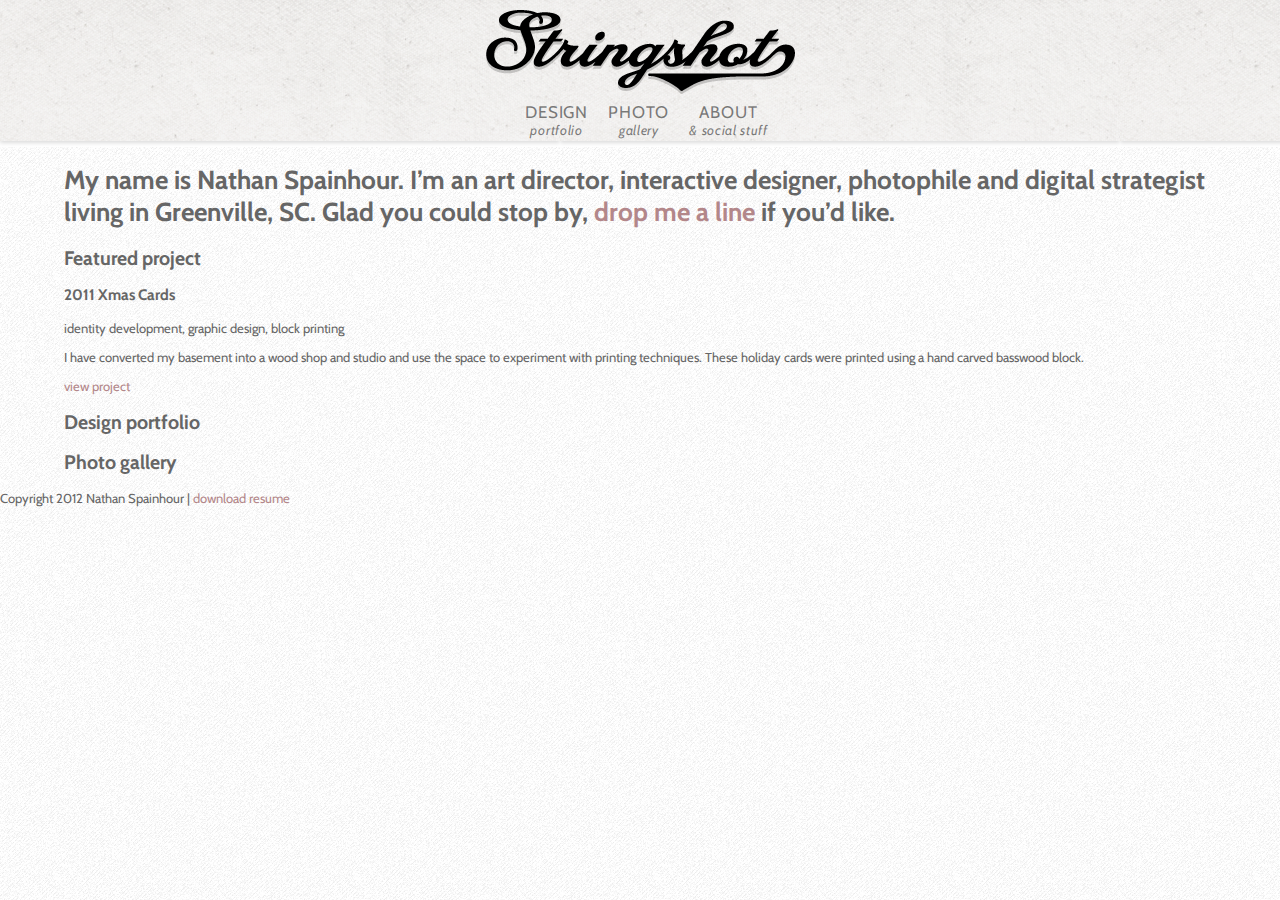
==== index.html @ ee803508 "initial commit" ====
<!doctype html>
<!--[if lt IE 7]> <html class="no-js ie6 oldie" lang="en"> <![endif]-->
<!--[if IE 7]>    <html class="no-js ie7 oldie" lang="en"> <![endif]-->
<!--[if IE 8]>    <html class="no-js ie8 oldie" lang="en"> <![endif]-->
<!--[if gt IE 8]><!--> <html class="no-js" lang="en"> <!--<![endif]-->
<head>
	<meta charset="utf-8">
	<meta http-equiv="X-UA-Compatible" content="IE=edge,chrome=1">

	<title></title>
	<meta name="description" content="Stringshot is the online home of Nathan Spainhour. ">
	<meta name="author" content="Nathan Spainhour">

	<meta name="viewport" content="width=device-width,initial-scale=1">

	<link rel="stylesheet" href="css/style.css">
	<link href='http://fonts.googleapis.com/css?family=Cabin:400,500,400italic,500italic' rel='stylesheet' type='text/css'>

	<script src="js/libs/modernizr-2.0.6.min.js"></script>
</head>
<body>

<div id="container">
	
	<header>
		<nav>
			<div class="logo ir"><a href="#"></a></div>
			<ul>
				<li><a href="#">Design<br /><span class="inlineItalics">portfolio</span></a></li>
				<li><a href="#">Photo<br /><span class="inlineItalics">gallery</span></a></li>
				<li><a href="#">About<br /><span class="inlineItalics">& social stuff</span></a></li>
			</ul>
		</nav>
	</header>
	
	<section id="main" role="main">
		
		<h1>My name is Nathan Spainhour. I’m an art director, interactive designer, photophile and digital strategist living in Greenville, SC. Glad you could stop by, <a href="#">drop me a line</a> if you’d like.</h1>
		<div id="featuredProject">
			<h2>Featured <span class="inlineItalics">project</span></h2>
			<!-- image tag goes here? -->
			<div class="featuredProjectInfo">
				<h3>2011 Xmas Cards</h3>
				<p class="responsibilities">identity development, graphic design, block printing</p>
				<p class="project description">I have converted my basement into a wood shop and studio and use the space to experiment with printing techniques. These holiday cards were printed using a hand carved basswood block.</p>
				<a class="btn">view project</a>
			</div>
		</div>
		<div id="designPortfolioLink">
			<h2>Design <span class="inlineItalics">portfolio</span></h2>
			<!-- image tag goes here? -->
		</div>
		<div id="photoGalleryLink">
			<h2>Photo <span class="inlineItalics">gallery</span></h2>
			<!-- image tag goes here? -->
		</div>
		
	</section>
	<footer>
		<p class="copyright">Copyright 2012 Nathan Spainhour  |  <a href="#">download resume</a></p>
	</footer>
</div> <!--! end of #container -->

<script src="//ajax.googleapis.com/ajax/libs/jquery/1.7.1/jquery.min.js"></script>
<script>window.jQuery || document.write('<script src="js/libs/jquery-1.7.1.min.js"><\/script>')</script>

<!-- scripts concatenated and minified via ant build script-->
<script src="js/plugins.js"></script>
<script src="js/script.js"></script>
<!-- end scripts-->

<script>
	var _gaq=[['_setAccount','UA-XXXXX-X'],['_trackPageview']]; // Change UA-XXXXX-X to be your site's ID
	(function(d,t){var g=d.createElement(t),s=d.getElementsByTagName(t)[0];g.async=1;
	g.src=('https:'==location.protocol?'//ssl':'//www')+'.google-analytics.com/ga.js';
	s.parentNode.insertBefore(g,s)}(document,'script'));
</script>

<!--[if lt IE 7 ]>
	<script src="//ajax.googleapis.com/ajax/libs/chrome-frame/1.0.2/CFInstall.min.js"></script>
	<script>window.attachEvent("onload",function(){CFInstall.check({mode:"overlay"})})</script>
<![endif]-->

</body>
</html>
---- css/style.css ----
/*
 * HTML5 Boilerplate
 *
 * What follows is the result of much research on cross-browser styling.
 * Credit left inline and big thanks to Nicolas Gallagher, Jonathan Neal,
 * Kroc Camen, and the H5BP dev community and team.
 */


/* =============================================================================
   HTML5 element display
   ========================================================================== */

article, aside, details, figcaption, figure, footer, header, hgroup, nav, section { display: block; }
audio[controls], canvas, video { display: inline-block; *display: inline; *zoom: 1; }


/* =============================================================================
   Base
   ========================================================================== */

/*
 * 1. Correct text resizing oddly in IE6/7 when body font-size is set using em units
 *    http://clagnut.com/blog/348/#c790
 * 2. Force vertical scrollbar in non-IE
 * 3. Remove Android and iOS tap highlight color to prevent entire container being highlighted
 *    www.yuiblog.com/blog/2010/10/01/quick-tip-customizing-the-mobile-safari-tap-highlight-color/
 * 4. Prevent iOS text size adjust on device orientation change, without disabling user zoom
 *    www.456bereastreet.com/archive/201012/controlling_text_size_in_safari_for_ios_without_disabling_user_zoom/
 */

html { font-size: 100%; overflow-y: scroll; -webkit-overflow-scrolling: touch; -webkit-tap-highlight-color: rgba(0,0,0,0); -webkit-text-size-adjust: 100%; -ms-text-size-adjust: 100%; }

body { margin: 0; font-size: 13px; line-height: 1.231; }

body, button, input, select, textarea { font-family: sans-serif; color: #666666; }

/* 
 * These selection declarations have to be separate
 * No text-shadow: twitter.com/miketaylr/status/12228805301
 * Also: hot pink!
 */

::-moz-selection { background: #b3878a; color: #fff; text-shadow: none; }
::selection { background: #b3878a; color: #fff; text-shadow: none; }


/* =============================================================================
   Links
   ========================================================================== */

a { 
	color: #b3878a;
	text-decoration: none;}
a:visited { 
	color: #b3878a; 
	text-decoration: none;}
a:focus { outline: thin dotted; }

/* Improve readability when focused and hovered in all browsers: people.opera.com/patrickl/experiments/keyboard/test */
a:hover, a:active { outline: 0; }


/* =============================================================================
   Typography
   ========================================================================== */

abbr[title] { border-bottom: 1px dotted; }

b, strong { font-weight: bold; }

blockquote { margin: 1em 40px; }

dfn { font-style: italic; }

hr { display: block; height: 1px; border: 0; border-top: 1px solid #ccc; margin: 1em 0; padding: 0; }

ins { background: #ff9; color: #000; text-decoration: none; }

mark { background: #ff0; color: #000; font-style: italic; font-weight: bold; }

/* Redeclare monospace font family: en.wikipedia.org/wiki/User:Davidgothberg/Test59 */
pre, code, kbd, samp { font-family: monospace, monospace; _font-family: 'courier new', monospace; font-size: 1em; }

/* Improve readability of pre-formatted text in all browsers */
pre { white-space: pre; white-space: pre-wrap; word-wrap: break-word; }

q { quotes: none; }
q:before, q:after { content: ""; content: none; }

small { font-size: 85%; }

/* Position subscript and superscript content without affecting line-height: gist.github.com/413930 */
sub, sup { font-size: 75%; line-height: 0; position: relative; vertical-align: baseline; }
sup { top: -0.5em; }
sub { bottom: -0.25em; }


/* =============================================================================
   Lists
   ========================================================================== */

ul, ol { margin: 1em 0; padding: 0 0 0 40px; }
dd { margin: 0 0 0 40px; }
nav ul, nav ol { list-style: none; margin: 0; padding: 0; }


/* =============================================================================
   Embedded content
   ========================================================================== */

/*
 * Improve image quality when scaled in IE7
 * code.flickr.com/blog/2008/11/12/on-ui-quality-the-little-things-client-side-image-resizing/
 */

img { border: 0; -ms-interpolation-mode: bicubic; }

/*
 * Correct overflow displayed oddly in IE9 
 */

svg:not(:root) {
    overflow: hidden;
}


/* =============================================================================
   Figures
   ========================================================================== */

figure { margin: 0; }


/* =============================================================================
   Forms
   ========================================================================== */

form { margin: 0; }
fieldset { border: 0; margin: 0; padding: 0; }

/* 
 * 1. Correct color not inheriting in IE6/7/8/9 
 * 2. Correct alignment displayed oddly in IE6/7 
 */

legend { border: 0; *margin-left: -7px; padding: 0; }

/* Indicate that 'label' will shift focus to the associated form element */
label { cursor: pointer; }

/*
 * 1. Correct font-size not inheriting in all browsers
 * 2. Remove margins in FF3/4 S5 Chrome
 * 3. Define consistent vertical alignment display in all browsers
 */

button, input, select, textarea { font-size: 100%; margin: 0; vertical-align: baseline; *vertical-align: middle; }

/*
 * 1. Define line-height as normal to match FF3/4 (set using !important in the UA stylesheet)
 * 2. Correct inner spacing displayed oddly in IE6/7
 */

button, input { line-height: normal; *overflow: visible; }

/*
 * 1. Display hand cursor for clickable form elements
 * 2. Allow styling of clickable form elements in iOS
 */

button, input[type="button"], input[type="reset"], input[type="submit"] { cursor: pointer; -webkit-appearance: button; }

/*
 * Consistent box sizing and appearance
 */

input[type="checkbox"], input[type="radio"] { box-sizing: border-box; }
input[type="search"] { -moz-box-sizing: content-box; -webkit-box-sizing: content-box; box-sizing: content-box; }

/* 
 * Remove inner padding and border in FF3/4
 * www.sitepen.com/blog/2008/05/14/the-devils-in-the-details-fixing-dojos-toolbar-buttons/ 
 */

button::-moz-focus-inner, input::-moz-focus-inner { border: 0; padding: 0; }

/* Remove default vertical scrollbar in IE6/7/8/9 */
textarea { overflow: auto; vertical-align: top; }

/* Colors for form validity */
input:valid, textarea:valid {  }
input:invalid, textarea:invalid { background-color: #f0dddd; }


/* =============================================================================
   Tables
   ========================================================================== */

table { border-collapse: collapse; border-spacing: 0; }


/* =============================================================================
   Primary styles
   Author: Nathan Spainhour
   ========================================================================== */
body {
	font-family: 'Cabin', Arial, sans-serif;
	font-weight: 400;
	background: #fff url(../images/bg_body.png) repeat;
}


header {
	background: #fff url(../images/bg_header.png) repeat-x;
	height: 147px;
}

nav{
	width: 100%;
	margin: 0 auto 0 auto;
}

.logo{
	margin: 0 auto;
	background: url(../images/logo.png) no-repeat 0 10px;
	display: block;
	width: 309px;
	height: 94px;
}

nav ul{
	display: block;
	text-align: center;
	margin: 0 auto;
	width: 270px;
	margin-top: 10px;
}

nav ul li{
	display: block;
	padding-left: 20px; 
	float: left;
	text-transform: uppercase;
	line-height: 1em;
	letter-spacing: 0.05em;
	font-size: 1.3em;
}

nav ul li a:link{
	color: rgba(0,0,0,.5);	
}

nav ul li a:active, nav ul li a:hover, nav ul li a:visited{
	color: rgba(0,0,0,1);	
}

nav ul li span.inlineItalics{
	text-transform: none;
	font-weight: 400;
	font-style: italic;
	letter-spacing: 0.05em;
	font-size: .8em;
}

#main{
	width: 90%;
	margin: 0 auto;
}

#main h1{
	
}




/* =============================================================================
   Non-semantic helper classes
   Please define your styles before this section.
   ========================================================================== */

/* For image replacement */
.ir { display: block; text-indent: -999em; overflow: hidden; background-repeat: no-repeat; text-align: left; direction: ltr; }
.ir br { display: none; }

/* Hide for both screenreaders and browsers:
   css-discuss.incutio.com/wiki/Screenreader_Visibility */
.hidden { display: none; visibility: hidden; }

/* Hide only visually, but have it available for screenreaders: by Jon Neal.
  www.webaim.org/techniques/css/invisiblecontent/  &  j.mp/visuallyhidden */
.visuallyhidden { border: 0; clip: rect(0 0 0 0); height: 1px; margin: -1px; overflow: hidden; padding: 0; position: absolute; width: 1px; }

/* Extends the .visuallyhidden class to allow the element to be focusable when navigated to via the keyboard: drupal.org/node/897638 */
.visuallyhidden.focusable:active, .visuallyhidden.focusable:focus { clip: auto; height: auto; margin: 0; overflow: visible; position: static; width: auto; }

/* Hide visually and from screenreaders, but maintain layout */
.invisible { visibility: hidden; }

/* Contain floats: nicolasgallagher.com/micro-clearfix-hack/ */ 
.clearfix:before, .clearfix:after { content: ""; display: table; }
.clearfix:after { clear: both; }
.clearfix { zoom: 1; }



/* =============================================================================
   PLACEHOLDER Media Queries for Responsive Design.
   These override the primary ('mobile first') styles
   Modify as content requires.
   ========================================================================== */

@media only screen and (min-width: 480px) {
  /* Style adjustments for viewports 480px and over go here (phone landscape) */

}

@media only screen and (min-width: 768px) {
  /* Style adjustments for viewports 768px and over (tablet portrait) */

}

@media only screen and (min-width: 940px) {
  /* Style adjustments for viewports 940px and over (tablet landscape) */


/* =============================================================================
   Print styles.
   Inlined to avoid required HTTP connection: www.phpied.com/delay-loading-your-print-css/
   ========================================================================== */
 
@media print {
  * { background: transparent !important; color: black !important; text-shadow: none !important; filter:none !important; -ms-filter: none !important; } /* Black prints faster: sanbeiji.com/archives/953 */
  a, a:visited { color: #444 !important; text-decoration: underline; }
  a[href]:after { content: " (" attr(href) ")"; }
  abbr[title]:after { content: " (" attr(title) ")"; }
  .ir a:after, a[href^="javascript:"]:after, a[href^="#"]:after { content: ""; }  /* Don't show links for images, or javascript/internal links */
  pre, blockquote { border: 1px solid #999; page-break-inside: avoid; }
  thead { display: table-header-group; } /* css-discuss.incutio.com/wiki/Printing_Tables */
  tr, img { page-break-inside: avoid; }
  img { max-width: 100% !important; }
  @page { margin: 0.5cm; }
  p, h2, h3 { orphans: 3; widows: 3; }
  h2, h3{ page-break-after: avoid; }
}
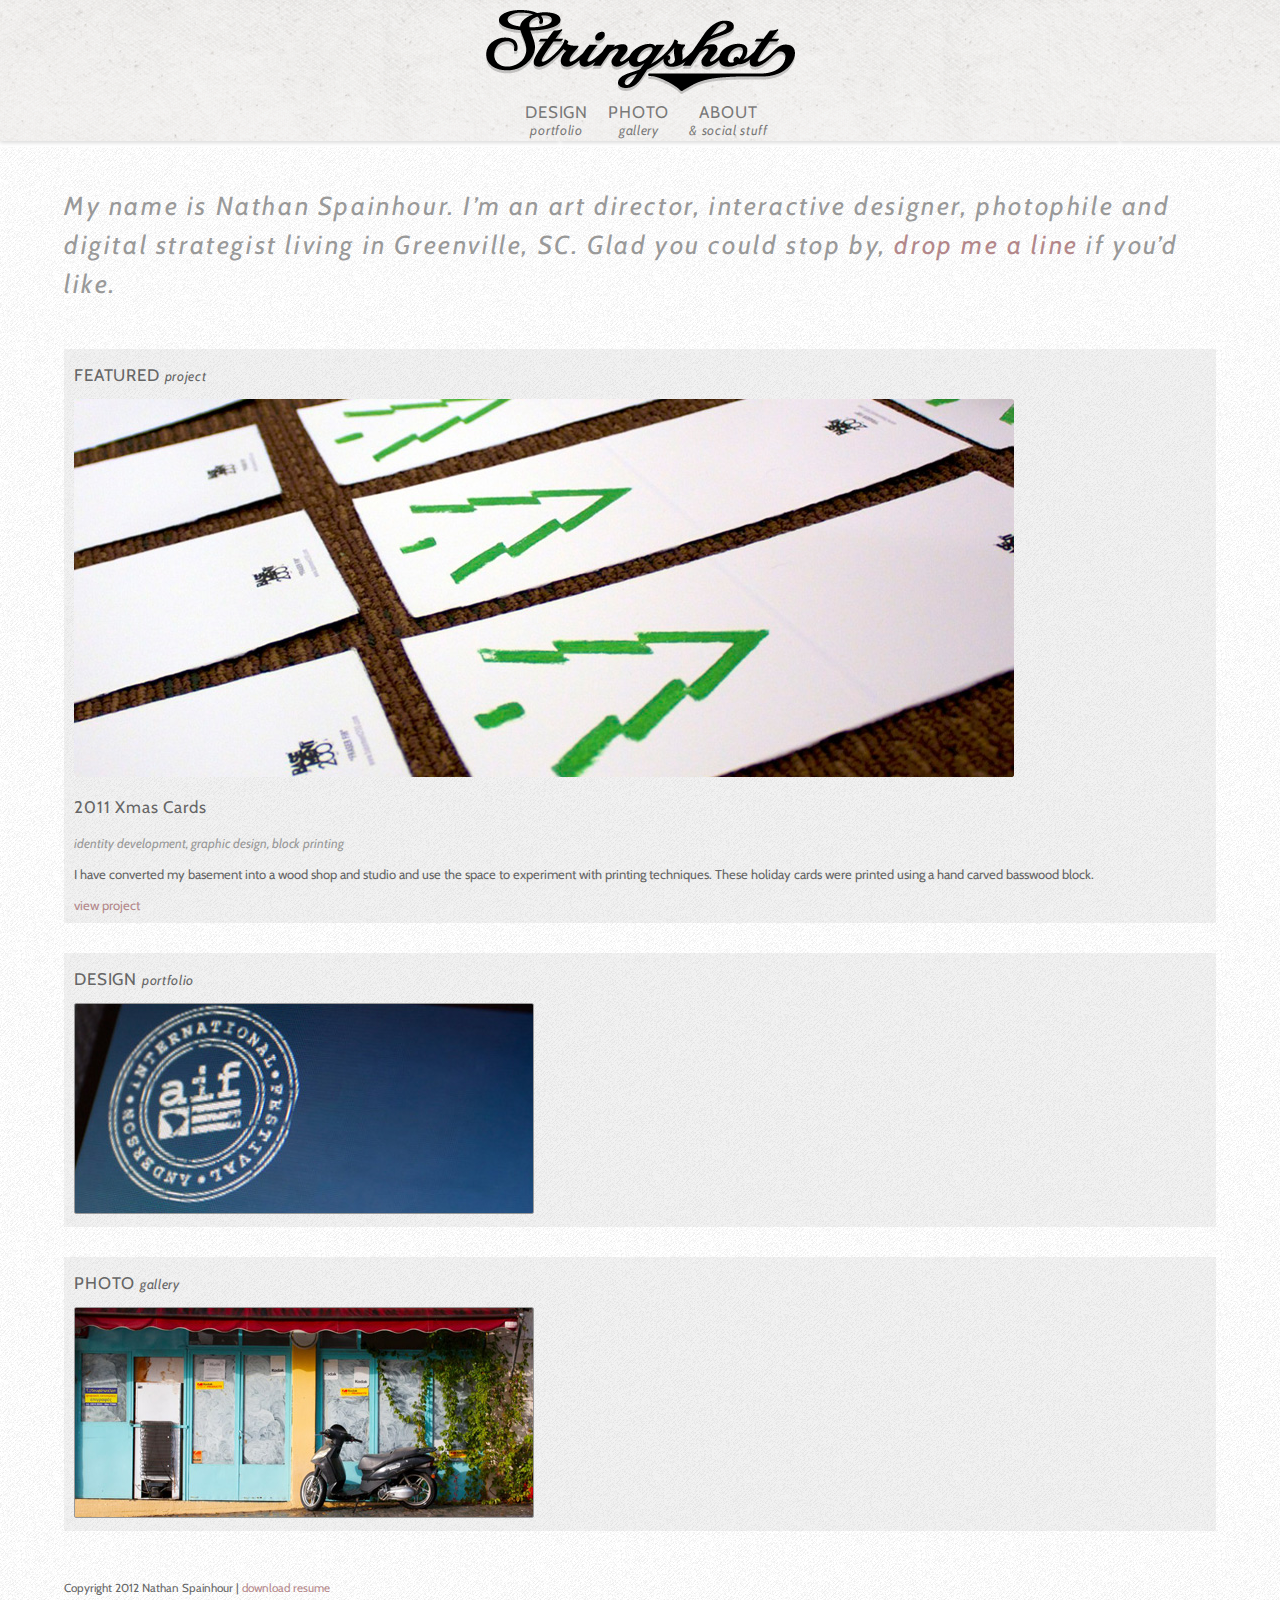
==== commit d0a6863e: "layout updates for mobile portrait and landscape" ====
--- a/index.html
+++ b/index.html
@@ -38,21 +38,21 @@
 		<h1>My name is Nathan Spainhour. I’m an art director, interactive designer, photophile and digital strategist living in Greenville, SC. Glad you could stop by, <a href="#">drop me a line</a> if you’d like.</h1>
 		<div id="featuredProject">
 			<h2>Featured <span class="inlineItalics">project</span></h2>
-			<!-- image tag goes here? -->
+			<img src="images/featuredProject.jpg" alt="Xmas Card" />
 			<div class="featuredProjectInfo">
 				<h3>2011 Xmas Cards</h3>
 				<p class="responsibilities">identity development, graphic design, block printing</p>
-				<p class="project description">I have converted my basement into a wood shop and studio and use the space to experiment with printing techniques. These holiday cards were printed using a hand carved basswood block.</p>
-				<a class="btn">view project</a>
+				<p class="projectDescription">I have converted my basement into a wood shop and studio and use the space to experiment with printing techniques. These holiday cards were printed using a hand carved basswood block.</p>
+				<a class="btn" href="#">view project</a>
 			</div>
 		</div>
 		<div id="designPortfolioLink">
 			<h2>Design <span class="inlineItalics">portfolio</span></h2>
-			<!-- image tag goes here? -->
+			<img src="images/featuredDesign.jpg" alt="Design Portfolio"/>
 		</div>
 		<div id="photoGalleryLink">
 			<h2>Photo <span class="inlineItalics">gallery</span></h2>
-			<!-- image tag goes here? -->
+			<img src="images/featuredPhoto.jpg" alt="Photo Gallery"/>
 		</div>
 		
 	</section>
--- a/css/style.css
+++ b/css/style.css
@@ -210,11 +210,28 @@
 	background: #fff url(../images/bg_body.png) repeat;
 }
 
+h1, h2, h3{
+	font-family: 'Cabin', Arial, sans-serif;
+	font-weight: 400;
+}
+
 
 header {
 	background: #fff url(../images/bg_header.png) repeat-x;
 	height: 147px;
 }
+
+img {
+	max-width: 100%;
+}
+
+footer{
+	width: 90%;
+	margin: 0 auto;
+	font-size: .9em;
+}
+
+/* NAVIGATION */
 
 nav{
 	width: 100%;
@@ -255,7 +272,7 @@
 	color: rgba(0,0,0,1);	
 }
 
-nav ul li span.inlineItalics{
+span.inlineItalics{
 	text-transform: none;
 	font-weight: 400;
 	font-style: italic;
@@ -263,16 +280,61 @@
 	font-size: .8em;
 }
 
+/* HOME */
+
 #main{
 	width: 90%;
 	margin: 0 auto;
 }
 
+h1{
+	font-weight: 400;
+	font-style: italic;
+	letter-spacing: 0.1em;
+	line-height: 1.5em;
+	color: #999;
+}
+
 #main h1{
-	
-}
-
-
+	margin-top:40px;
+	margin-bottom:45px;
+}
+
+h2 {	
+	text-transform: uppercase;
+	line-height: 1em;
+	letter-spacing: 0.05em;
+	font-size: 1.3em;
+}
+
+#featuredProject{
+	background: rgba(189, 189, 189, .2);
+	padding: 4px 10px 10px;
+}
+
+h3 {	
+	letter-spacing: 0.05em;
+	font-size: 1.3em;
+}
+
+p.responsibilities{
+	font-style: italic;
+	color: rgba(153, 153, 153, 1);
+}
+
+p.projectDescription{
+	line-height: 1.6em;
+}
+
+#designPortfolioLink, #photoGalleryLink{
+	margin-top: 30px;
+	background: rgba(189, 189, 189, .2);
+	padding: 4px 10px 10px;
+}
+
+#photoGalleryLink{
+	margin-bottom: 50px;
+}
 
 
 /* =============================================================================
